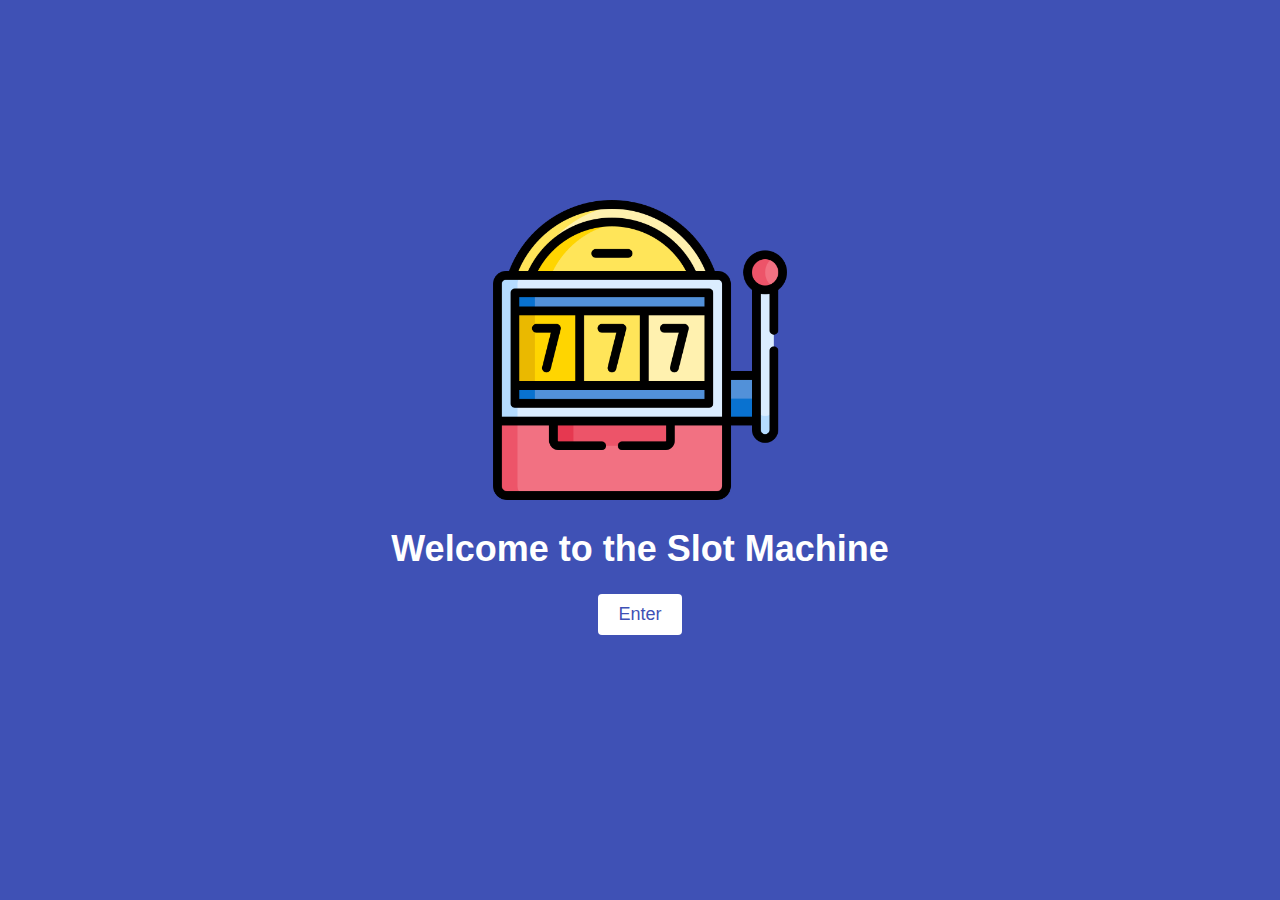
==== index.html @ 12ee4cf3 "first commit" ====
<!DOCTYPE html>
<html>
<head>
  <title>Slot Machine - Home</title>
  <link rel="stylesheet" href="style.css">
</head>
<body>
  <img src ="./assets/slot_machine.png" alt = "Slot Machine">
  <h1>Welcome to the Slot Machine</h1>
  <button onclick="verifyAge()">Enter</button>

  <script 
  src="script.js"
  >
  </script>
</body>
</html>
---- style.css ----
body {
  background-color: #3f51b5; /* Bluish indigo background */
  color: #ffffff; /* Text color */
  font-family: Arial, sans-serif;
  text-align: center;
  margin-top: 200px; /* Adjust margin as needed */
}

h1 {
  font-size: 36px;
}

button {
  background-color: #ffffff; /* Button background color */
  color: #3f51b5; /* Button text color */
  padding: 10px 20px;
  font-size: 18px;
  border: none;
  cursor: pointer;
  border-radius: 4px;
}

button:hover {
  background-color: #e0e0e0; /* Button background color on hover */
}
img
 {
  width: 300px;
 
;
}
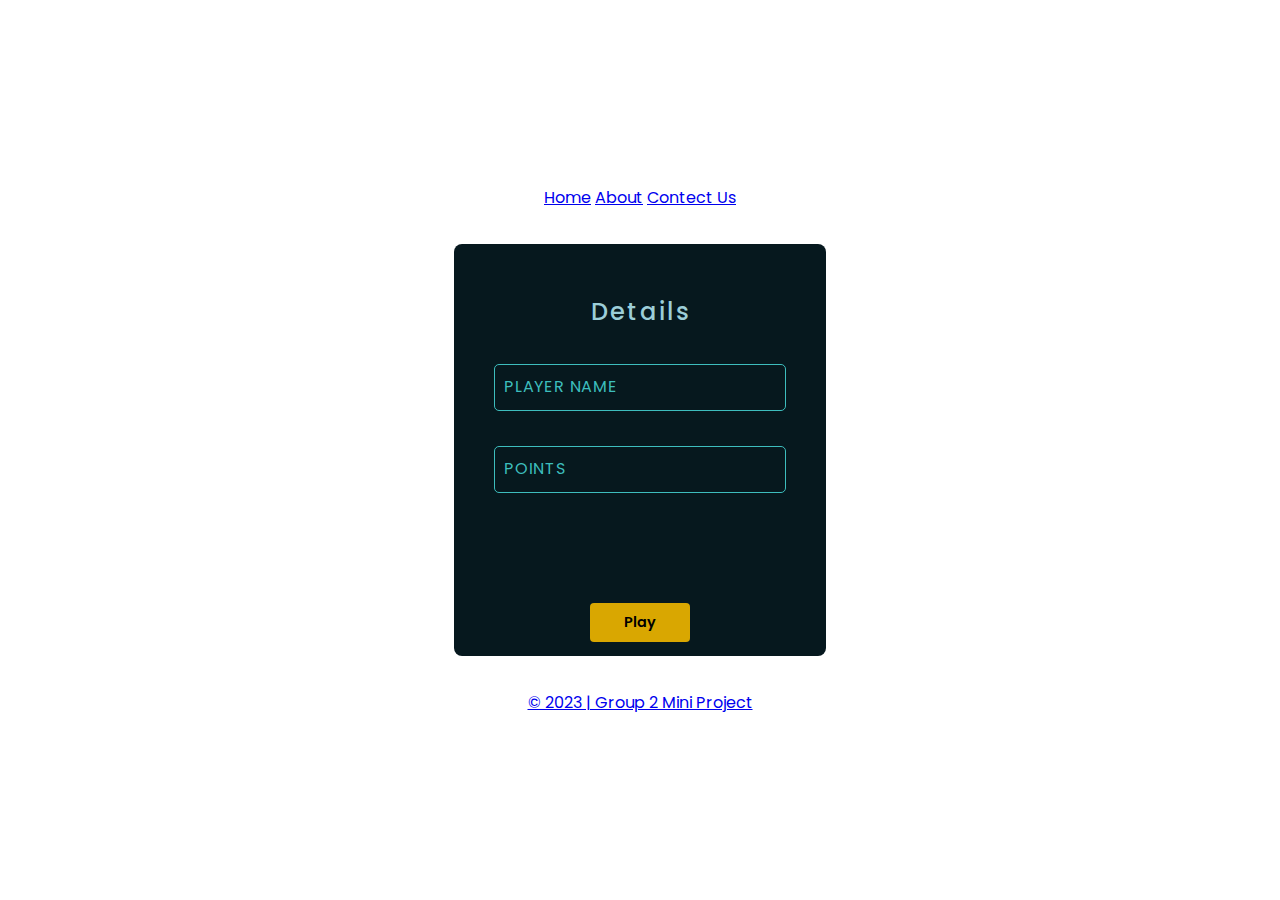
==== commit 157e0b66: "asdda" ====
--- a/index.html
+++ b/index.html
@@ -1,17 +1,46 @@
 <!DOCTYPE html>
-<html>
+<html lang="en">
+
 <head>
-  <title>Slot Machine - Home</title>
-  <link rel="stylesheet" href="style.css">
+    <meta charset="UTF-8">
+    <title>Slot Machine HomePage</title>
+    <link rel="stylesheet" href="details.css">
+    <script>
+        document.querySelector("#login_submit_btn").addEventListener("submit", e => {
+            e.preventDefault();
+        })
+    </script>
 </head>
+
 <body>
-  <img src ="./assets/slot_machine.png" alt = "Slot Machine">
-  <h1>Welcome to the Slot Machine</h1>
-  <button onclick="verifyAge()">Enter</button>
+    <nav>
+        <a href="#" class="menu-btn">Home</a>
+        <a href="#" class="menu-btn">About</a>
+        <a href="#" class="menu-btn">Contect Us</a>
+    </nav>
+    <div class="box">
+        <span class="borderLine"></span>
+        <form>
+            <h2>Details</h2>
+            <div class="inputbox">
+                <input type="text" required="required">
+                <span>Player Name</span>
+                <i></i>
+            </div>
+            <div class="inputbox">
+                <input type="number" min="10000" required="required">
+                <span>Points</span>
+                <i></i>
+            </div>
 
-  <script 
-  src="script.js"
-  >
-  </script>
+            <script src="details.js">
+            </script>
+            <br><br><br><br>
+            <p align="center"><input type="submit" value="Play" onclick="verifyAge()" Enter id="login_submit_btn"></p>
+    </div>
+    <footer>
+        <a href="#">&copy; 2023 | Group 2 Mini Project </a>
+    </footer>
 </body>
+
 </html>
--- a/details.css
+++ b/details.css
@@ -0,0 +1,163 @@
+@import url('https://fonts.googleapis.com/css2?family=Poppins:wght@300;400;500;600;700;800;900&display=swap');
+* {
+  margin: 0;
+  padding: 0;
+  box-sizing: border-box;
+  font-family: 'Poppins', sans-serif;
+}
+
+body 
+{
+  display: flex;
+  justify-content: center;
+  align-items: center;
+  min-height: 100vh;
+  flex-direction: column;
+  gap: 30px;
+  background-image: url('assets/bg2.jpg');
+  background-size: 100% 100%;
+  background-repeat: no-repeat;
+}
+
+.box 
+{
+  position: relative;
+  width: 380px;
+  height: 420px;
+  background-size: 110% 110%;
+  background-repeat: no-repeat;
+  border-radius: 8px;
+  overflow: hidden;
+}
+
+.box form 
+{
+  position: absolute;
+  inset: 4px;
+  background: #06181e;
+  padding: 50px 40px;
+  border-radius: 8px;
+  z-index: 2;
+  display: flex;
+  flex-direction: column;
+}
+
+.box form h2 
+{
+  color: #9cced8;
+  font-weight: 500;
+  text-align: center;
+  letter-spacing: 0.1em;
+  padding-inline-start: 2px;
+}
+
+.box form .inputbox 
+{
+  position: relative;
+  width: 100%;
+  margin-top: 35px;
+}
+
+.box form .inputbox input
+{
+  position: relative;
+  width: 100%;
+  padding: 10px 10px 10px;
+  background: transparent;
+  border: 1px solid #3dbdbd;
+  border-radius: 5px;
+  outline: none;
+  box-shadow: none;
+  color: #dce2e3;
+  font-size: 1em;
+  letter-spacing: 0.05em;
+  transition: 0.5s;
+}
+
+.box form .inputbox span 
+{
+  position: absolute;
+  left: 0;
+  padding: 10px 10px 10px;
+  color: #3dbdbd;
+  pointer-events: none;
+  font-size: 1em;
+  letter-spacing: 0.05em;
+  text-transform: uppercase;
+  transition: 0.4s;
+}
+
+.box form .inputbox input:valid~span,
+.box form .inputbox input:focus~span 
+{
+  color: #3dbdbd;
+  transform: translateX(10px) translateY(-7px);
+  font-size: 0.75em;
+  padding: 0 10px;
+  background: #06181e;
+  border-left: 1px solid #3dbdbd;
+  border-right: 1px solid #3dbdbd;
+  letter-spacing: 0.2em;
+}
+
+.box form .inputbox i 
+{
+  position: absolute;
+  left: 0;
+  bottom: 0;
+  width: 100%;
+  height: 2px;
+  background: transparent;
+  border-radius: 4px;
+  transition: 0.5s;
+  pointer-events: none;
+  overflow: hidden;
+}
+
+.box form .inputbox input:valid~i,
+.box form .inputbox input:focus~i 
+{
+  height: 44px;
+}
+
+.box form input[type="submit"] 
+{
+  border: #8c8c17;
+  padding: 0.1px;
+  outline: none;
+  padding: 9px 25px;
+  background: #d9a701;
+  cursor: pointer;
+  font-size: 0.9em;
+  border-radius: 4px;
+  font-weight: 600;
+  width: 100px;
+  margin-top: 10px;
+}
+
+h1 {
+  font-size: 36px;
+}
+
+button {
+  background-color: #ffffff;
+  color: #3f51b5;
+  padding: 10px 20px;
+  font-size: 18px;
+  border: none;
+  cursor: pointer;
+  border-radius: 4px;
+}
+
+button:hover {
+  background-color: #e0e0e0;
+}
+img
+ {
+  width: 300px;
+}
+
+.box form input[type="submit"]:active 
+{
+  opacity: 0.8;
+}
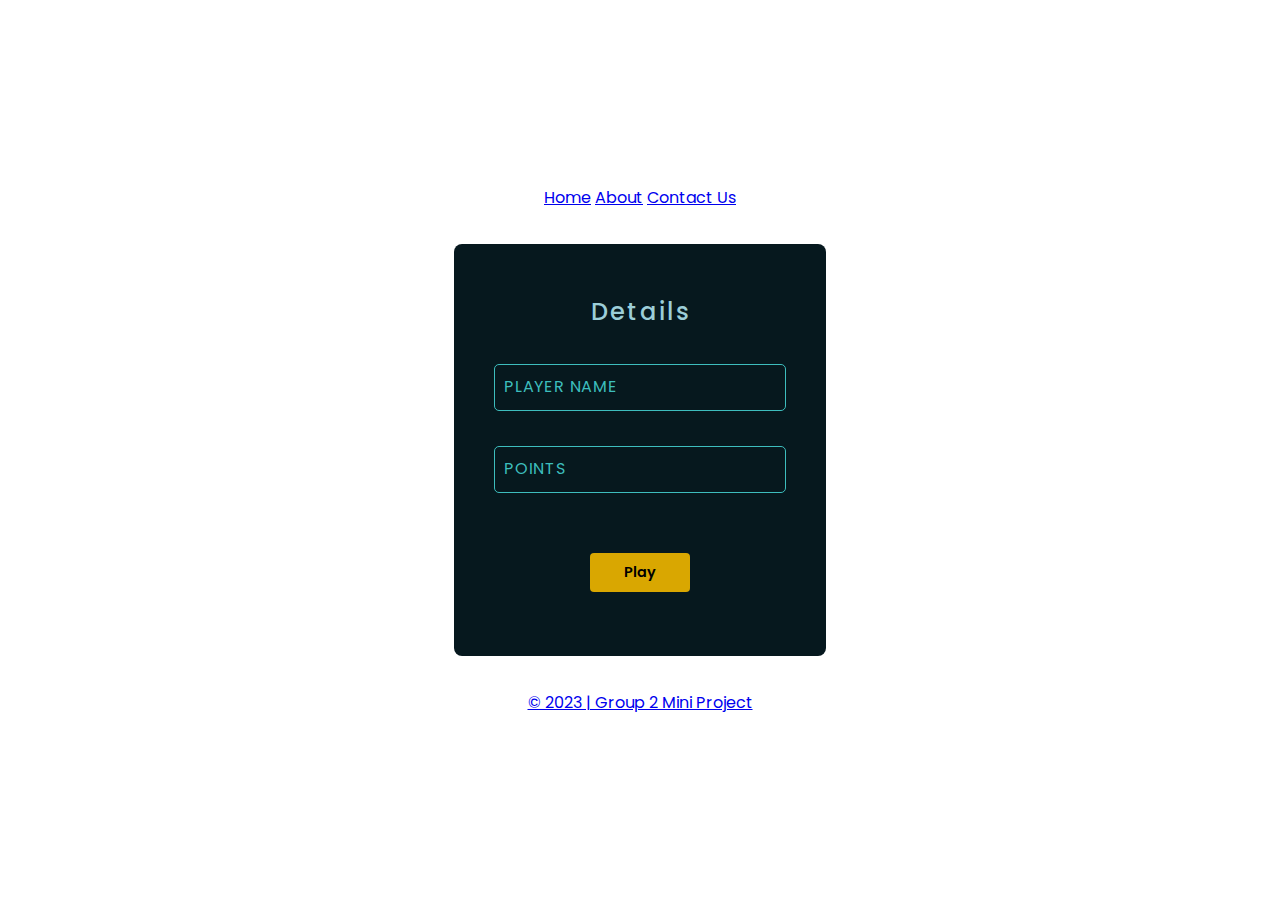
==== commit c244ce7e: "bug fixed" ====
--- a/index.html
+++ b/index.html
@@ -3,40 +3,35 @@
 
 <head>
     <meta charset="UTF-8">
-    <title>Slot Machine HomePage</title>
+    <title>Slot Machine - Home</title>
     <link rel="stylesheet" href="details.css">
-    <script>
-        document.querySelector("#login_submit_btn").addEventListener("submit", e => {
-            e.preventDefault();
-        })
-    </script>
 </head>
 
 <body>
     <nav>
         <a href="#" class="menu-btn">Home</a>
         <a href="#" class="menu-btn">About</a>
-        <a href="#" class="menu-btn">Contect Us</a>
+        <a href="#" class="menu-btn">Contact Us</a>
     </nav>
     <div class="box">
         <span class="borderLine"></span>
-        <form>
+        <form id="details-form">
             <h2>Details</h2>
             <div class="inputbox">
-                <input type="text" required="required">
-                <span>Player Name</span>
-                <i></i>
+            <input type="text" required="required">
+            <span>Player Name</span>
+            <i></i>
             </div>
             <div class="inputbox">
-                <input type="number" min="10000" required="required">
-                <span>Points</span>
-                <i></i>
+            <input type="number" min="10000" required="required">
+            <span>Points</span>
+            <i></i>
             </div>
-
-            <script src="details.js">
-            </script>
-            <br><br><br><br>
-            <p align="center"><input type="submit" value="Play" onclick="verifyAge()" Enter id="login_submit_btn"></p>
+            
+            <script src="details.js"></script>
+            <br><br>
+            <p align="center"><input type="submit" value="Play" onclick="preventDefault()" Enter id="login_submit_btn"></p>
+            </form>
     </div>
     <footer>
         <a href="#">&copy; 2023 | Group 2 Mini Project </a>
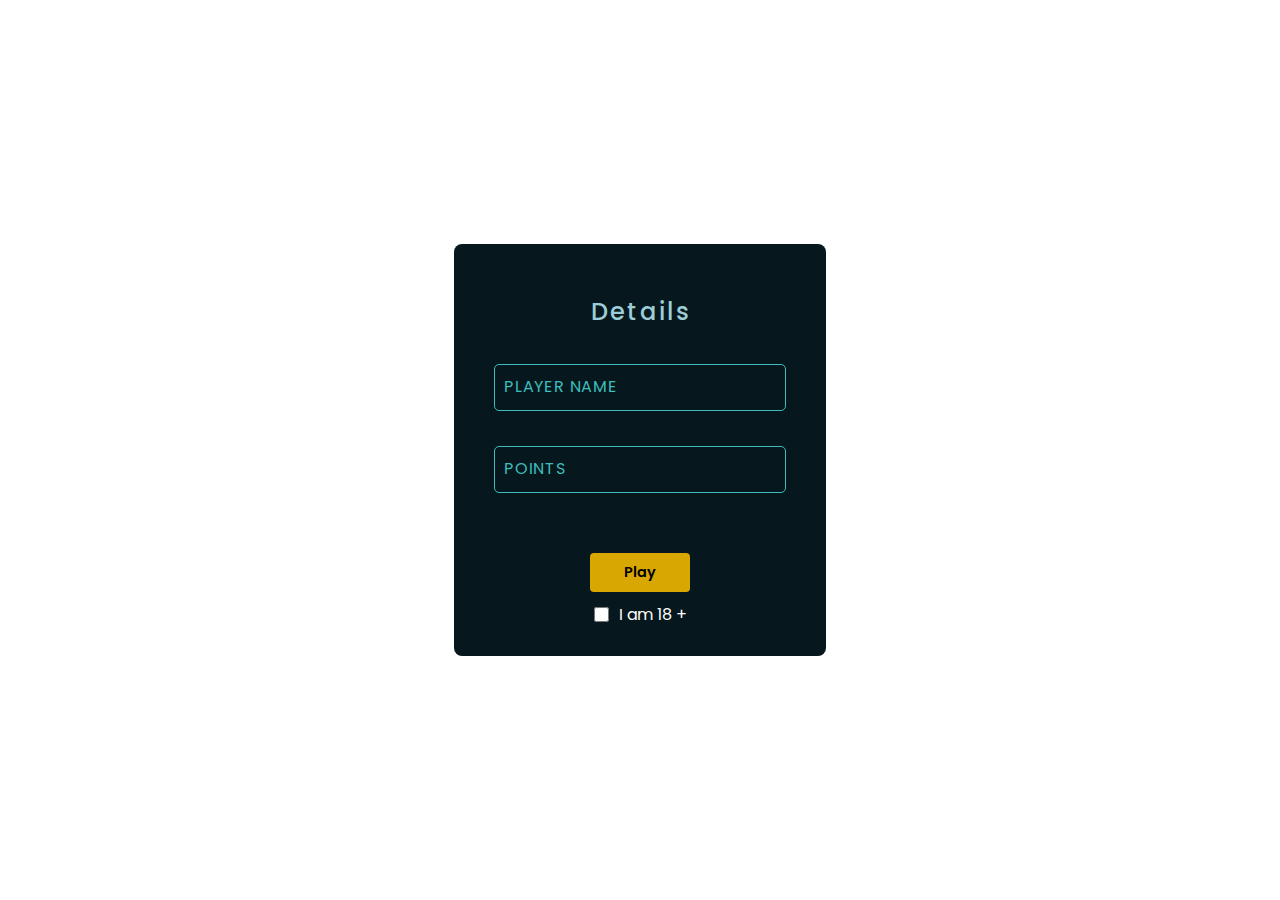
==== commit 4683dbe2: "add: age verify" ====
--- a/index.html
+++ b/index.html
@@ -18,24 +18,29 @@
         <form id="details-form">
             <h2>Details</h2>
             <div class="inputbox">
-            <input type="text" required="required">
-            <span>Player Name</span>
-            <i></i>
+                <input type="text" required="required" id="playerName">
+                <span>Player Name</span>
+                <i></i>
             </div>
             <div class="inputbox">
-            <input type="number" min="10000" required="required">
-            <span>Points</span>
-            <i></i>
+                <input id="playerPoints" type="number" min="10000" required="required">
+                <span>Points</span>
+                <i></i>
             </div>
-            
+
             <script src="details.js"></script>
             <br><br>
-            <p align="center"><input type="submit" value="Play" onclick="preventDefault()" Enter id="login_submit_btn"></p>
-            </form>
+            <p align="center"><input type="submit" value="Play" onclick="verifyAge(event)" Enter id="login_submit_btn">
+            </p>
+            <div class="ageCheck">
+                <input  id="ageCheck" type="checkbox">
+                <label for="checkbox">I am 18 +</label>
+            </div>
+        </form>
     </div>
     <footer>
         <a href="#">&copy; 2023 | Group 2 Mini Project </a>
     </footer>
 </body>
 
-</html>
+</html>--- a/details.css
+++ b/details.css
@@ -9,8 +9,8 @@
 body 
 {
   display: flex;
-  justify-content: center;
-  align-items: center;
+  justify-content: space-between;
+  flex-direction: column;
   min-height: 100vh;
   flex-direction: column;
   gap: 30px;
@@ -18,10 +18,37 @@
   background-size: 100% 100%;
   background-repeat: no-repeat;
 }
+footer,nav {
+  display: flex;
+  overflow: hidden;
+  justify-content: flex-end;
+}
+
+footer a,nav a {
+  display: block;
+  text-decoration: none;
+  padding: 10px;
+  text-align: center;
+  float: left;
+  color: white;
+  font-size: 18px;
+  margin-top: 10px;
+  margin-right: 50px;
+}
+
+.menu-btn{
+  border-radius: 5px;
+}
+
+.menu-btn:hover {
+  font-size: 22px;
+  color: rgb(63, 209, 254);
+}
 
 .box 
 {
   position: relative;
+  margin: auto;
   width: 380px;
   height: 420px;
   background-size: 110% 110%;
@@ -149,6 +176,18 @@
   border-radius: 4px;
 }
 
+.ageCheck {
+  display: flex;
+  justify-content: center;
+  margin-top: 10px;
+  gap: 10px;
+  color: white;
+}
+
+.ageCheck input {
+  width: 15px;
+}
+
 button:hover {
   background-color: #e0e0e0;
 }
